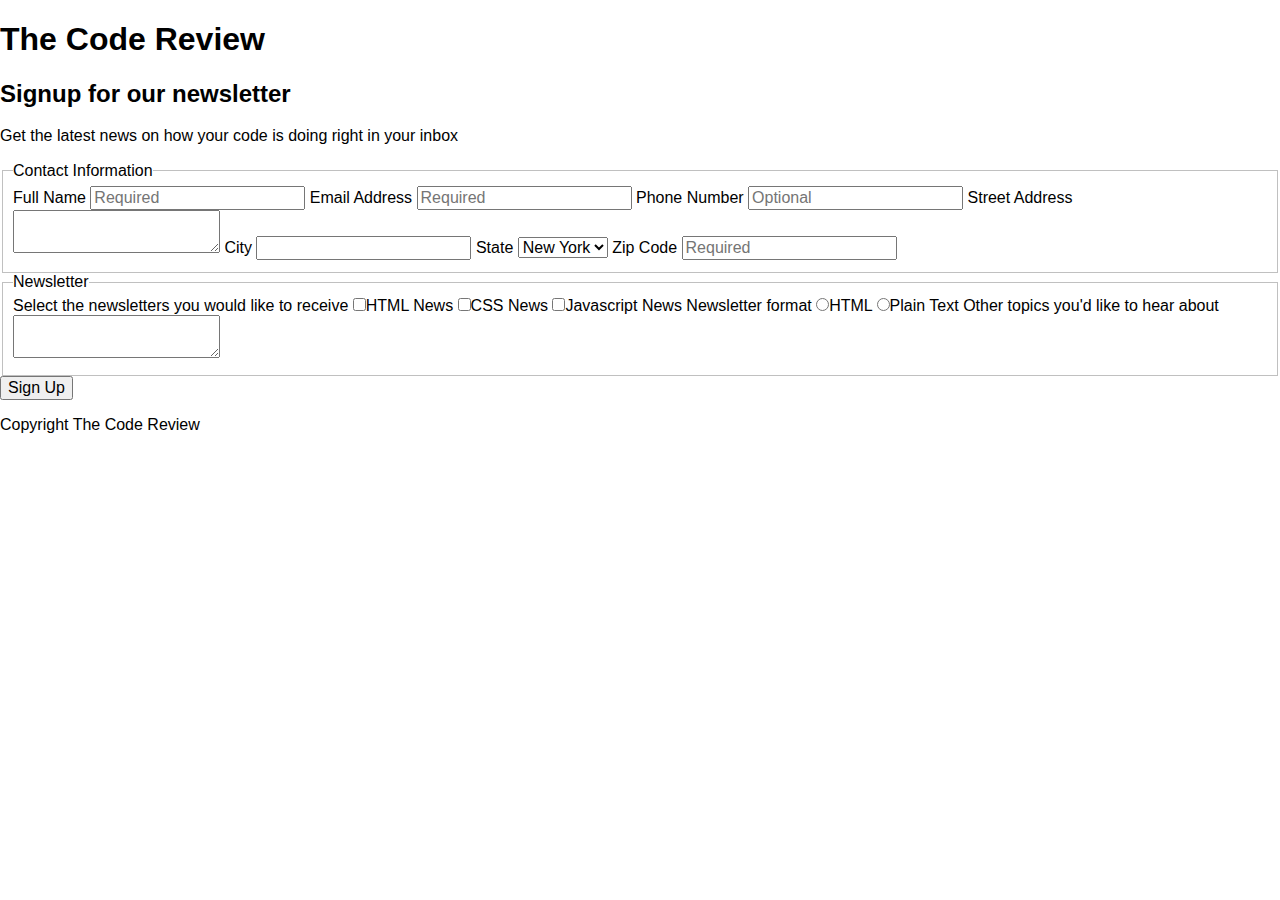
==== index.html @ 84848add "First html" ====
<!DOCTYPE html>
    <html lang="en">
        <head>
            <meta name="viewport" content="width=device-width, initial-scale=1.0">
            <title></title>
            <link href="https://fonts.googleapis.com/css?family=Dancing+Script" rel="stylesheet">
            <link rel="stylesheet" href="css/normalize.css">
            <link rel="stylesheet" href="css/style.css">
        </head>
        <body>
            <header class="main-header">
                <h1>The Code Review</h1>
            </header><!-- main header -->
            <div>
                <h2>Signup for our newsletter</h2>
                <p>Get the latest news on how your code is doing right in your inbox</p>
            </div>
            <form action="index.html" method="post">
                <fieldset>
                    <legend>Contact Information</legend>
                    <label for="name">Full Name</label>
                    <input type="text" id="name" name="user_name" placeholder="Required">
                    <label for="email">Email Address</label>
                    <input type="text" id="email" name="user_email" placeholder="Required">
                    <label for="phone">Phone Number</label>
                    <input type="text" id="phone" name="user_phone" placeholder="Optional">
                    <label for="address">Street Address</label>
                    <textarea id="address" name="user_address"></textarea>
                    <label for="name">City</label>
                    <input type="text" id="city" name="user_city">
                    <label for="state">State</label>
                    <select id="state" name="user_state">
                        <option value="new_york">New York</option>
                        <option value="ohio">Ohio</option>
                        <option value="virginia">Virginia</option>
                        <option value="indiana">Indiana</option>
                        <option value="texas">Texas</option>
                        <option value="florida">Florida</option>
                        <option value="california">California</option>
                        <option value="iowa">Iowa</option>
                        <option value="colorado">Colorado</option>
                    </select>
                    <label for="zip">Zip Code</label>
                    <input type="text" id="zip" name="user_zip" placeholder="Required">
                </fieldset>
                <fieldset>
                <legend>Newsletter</legend>
                    <label>Select the newsletters you would like to receive</label>
                    <input type="checkbox" id="html" value="html" name="user_newsletter"><label for="html">HTML News</label>
                    <input type="checkbox" id="css" value="css" name="user_newsletter"><label for="css">CSS News</label>
                    <input type="checkbox" id="javascript" value="javascript" name="user_newsletter"><label for="javascript">Javascript News</label>
                    <label>Newsletter format</label>
                    <input type="radio" id="html_format" value="html_format" name="format"><label for="html_format">HTML</label>
                    <input type="radio" id="plain_format" value="plain_format" name="format"><label for="plain_format">Plain Text</label>
                    <label for="topics">Other topics you'd like to hear about</label>
                    <textarea id="topics" name="user_topics"></textarea>
                </fieldset>
                <button type=submit>Sign Up</button>
            </form>
            <footer>
                <p>Copyright The Code Review</p>
            </footer>
        </body>
    </html>
---- css/style.css ----
/* ================================= 
  Base Element Styles
==================================== */

* {
    box-sizing: border-box;
}





/* ================================= 
  Base Element Styles
==================================== */





/* ================================= 
  Main Header
==================================== */







/* ================================= 
 Media Queries
==================================== */

@media (min-width: 760px) {

}


@media (min-width: 1024px) {
    
     
}



/* ================================= 
 Clearfix
==================================== */


.clearfix:after {
  content: "";
  display: table;
  clear: both;
}
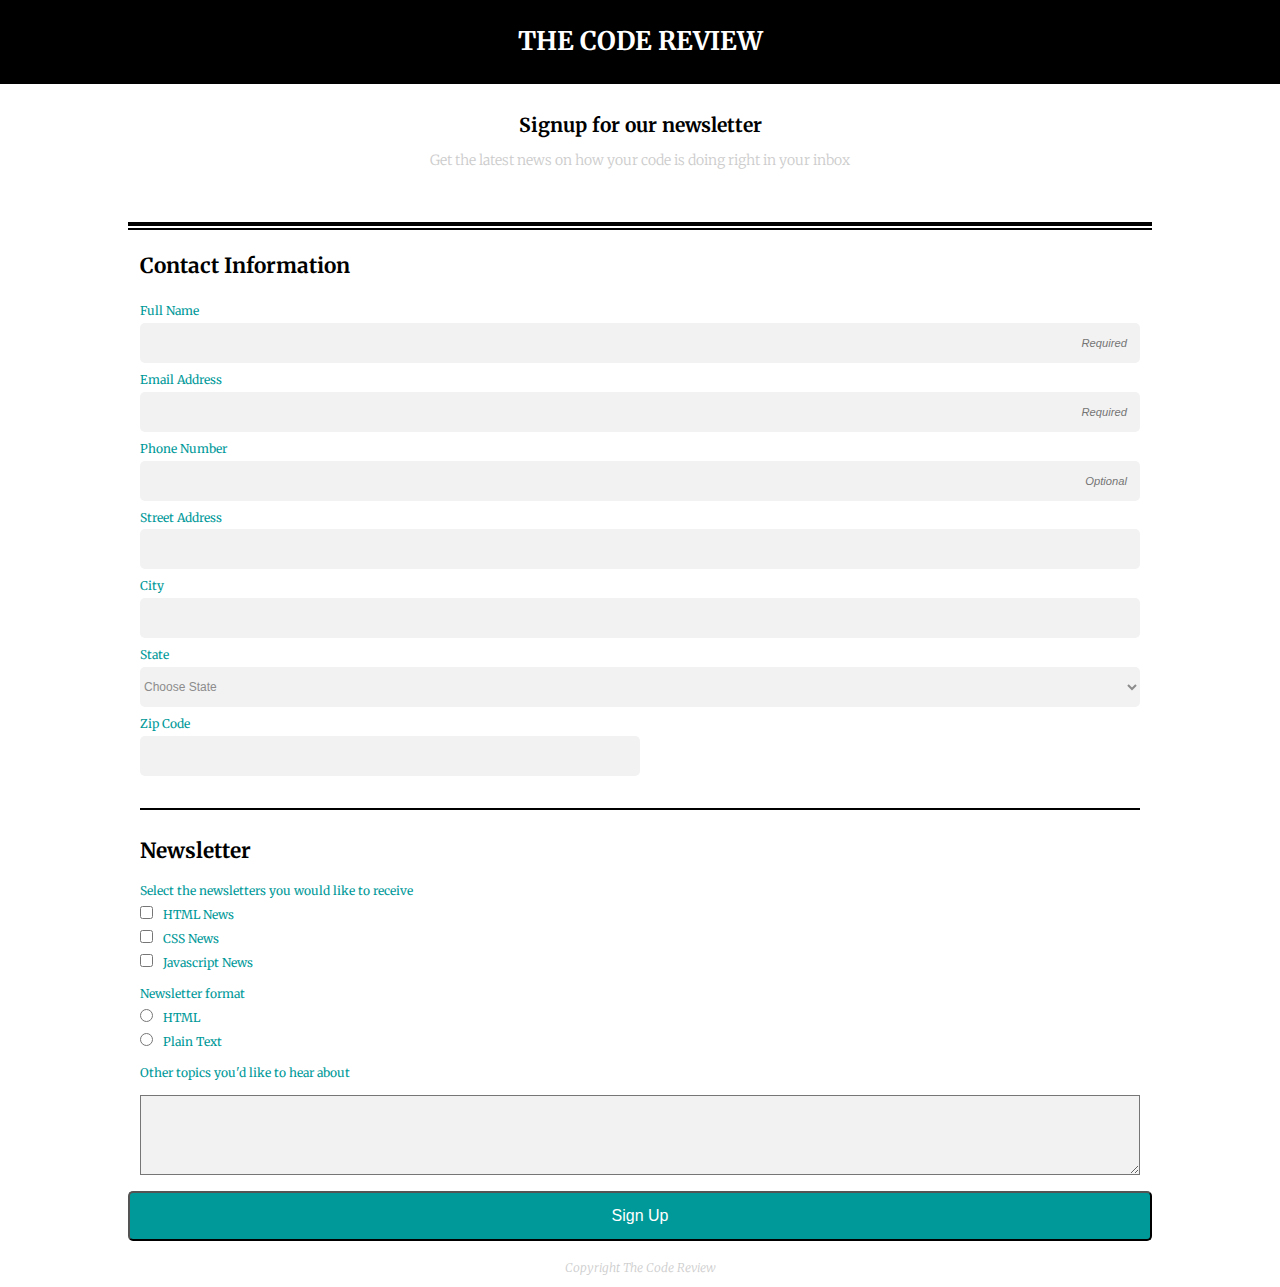
==== commit 4af23771: "first mobile version" ====
--- a/index.html
+++ b/index.html
@@ -3,7 +3,7 @@
         <head>
             <meta name="viewport" content="width=device-width, initial-scale=1.0">
             <title></title>
-            <link href="https://fonts.googleapis.com/css?family=Dancing+Script" rel="stylesheet">
+           <link href="https://fonts.googleapis.com/css?family=Merriweather:300,400,400i,700" rel="stylesheet">
             <link rel="stylesheet" href="css/normalize.css">
             <link rel="stylesheet" href="css/style.css">
         </head>
@@ -11,54 +11,57 @@
             <header class="main-header">
                 <h1>The Code Review</h1>
             </header><!-- main header -->
-            <div>
-                <h2>Signup for our newsletter</h2>
-                <p>Get the latest news on how your code is doing right in your inbox</p>
+            <div class="container">
+                <div class="sign">
+                    <h2>Signup for our newsletter</h2>
+                    <p>Get the latest news on how your code is doing right in your inbox</p>
+                </div>
+                <form action="index.html" method="post">
+                    <fieldset class="contact">
+                        <legend>Contact Information</legend>
+                        <label for="name">Full Name</label>
+                        <input type="text" id="name" name="user_name" placeholder="Required&nbsp;">
+                        <label for="email">Email Address</label>
+                        <input type="text" id="email" name="user_email" placeholder="Required&nbsp;">
+                        <label for="phone">Phone Number</label>
+                        <input type="text" id="phone" name="user_phone" placeholder="Optional&nbsp;">
+                        <label for="address">Street Address</label>
+                        <input type="text" id="address" name="user_address">
+                        <label for="name">City</label>
+                        <input type="text" id="city" name="user_city">
+                        <label for="state">State</label>
+                        <select id="state" name="user_state">
+                            <option value="" disabled selected>Choose State</option>
+                            <option value="new_york">New York</option>
+                            <option value="ohio">Ohio</option>
+                            <option value="virginia">Virginia</option>
+                            <option value="indiana">Indiana</option>
+                            <option value="texas">Texas</option>
+                            <option value="florida">Florida</option>
+                            <option value="california">California</option>
+                            <option value="iowa">Iowa</option>
+                            <option value="colorado">Colorado</option>
+                        </select>
+                        <label for="zip">Zip Code</label>
+                        <input type="text" id="zip" name="user_zip">
+                    </fieldset>
+                    <fieldset class="newsletter">
+                    <legend class="border">Newsletter</legend>
+                        <label>Select the newsletters you would like to receive</label><br>
+                        <input type="checkbox" id="html" value="html" name="user_newsletter"><label class="float" for="html">HTML News</label><br>
+                        <input type="checkbox" id="css" value="css" name="user_newsletter"><label class="float" for="css">CSS News</label><br>
+                        <input type="checkbox" id="javascript" value="javascript" name="user_newsletter"><label class="float" for="javascript">Javascript News</label><br>
+                        <label>Newsletter format</label><br>
+                        <input type="radio" id="html_format" value="html_format" name="format"><label for="html_format">HTML</label><br>
+                        <input type="radio" id="plain_format" value="plain_format" name="format"><label for="plain_format">Plain Text</label><br>
+                        <label for="topics">Other topics you'd like to hear about</label><br>
+                        <textarea id="topics" name="user_topics"></textarea>
+                    </fieldset>
+                    <button type=submit>Sign Up</button>
+                </form>
+                <footer>
+                    <p>Copyright The Code Review</p>
+                </footer>
             </div>
-            <form action="index.html" method="post">
-                <fieldset>
-                    <legend>Contact Information</legend>
-                    <label for="name">Full Name</label>
-                    <input type="text" id="name" name="user_name" placeholder="Required">
-                    <label for="email">Email Address</label>
-                    <input type="text" id="email" name="user_email" placeholder="Required">
-                    <label for="phone">Phone Number</label>
-                    <input type="text" id="phone" name="user_phone" placeholder="Optional">
-                    <label for="address">Street Address</label>
-                    <textarea id="address" name="user_address"></textarea>
-                    <label for="name">City</label>
-                    <input type="text" id="city" name="user_city">
-                    <label for="state">State</label>
-                    <select id="state" name="user_state">
-                        <option value="new_york">New York</option>
-                        <option value="ohio">Ohio</option>
-                        <option value="virginia">Virginia</option>
-                        <option value="indiana">Indiana</option>
-                        <option value="texas">Texas</option>
-                        <option value="florida">Florida</option>
-                        <option value="california">California</option>
-                        <option value="iowa">Iowa</option>
-                        <option value="colorado">Colorado</option>
-                    </select>
-                    <label for="zip">Zip Code</label>
-                    <input type="text" id="zip" name="user_zip" placeholder="Required">
-                </fieldset>
-                <fieldset>
-                <legend>Newsletter</legend>
-                    <label>Select the newsletters you would like to receive</label>
-                    <input type="checkbox" id="html" value="html" name="user_newsletter"><label for="html">HTML News</label>
-                    <input type="checkbox" id="css" value="css" name="user_newsletter"><label for="css">CSS News</label>
-                    <input type="checkbox" id="javascript" value="javascript" name="user_newsletter"><label for="javascript">Javascript News</label>
-                    <label>Newsletter format</label>
-                    <input type="radio" id="html_format" value="html_format" name="format"><label for="html_format">HTML</label>
-                    <input type="radio" id="plain_format" value="plain_format" name="format"><label for="plain_format">Plain Text</label>
-                    <label for="topics">Other topics you'd like to hear about</label>
-                    <textarea id="topics" name="user_topics"></textarea>
-                </fieldset>
-                <button type=submit>Sign Up</button>
-            </form>
-            <footer>
-                <p>Copyright The Code Review</p>
-            </footer>
         </body>
     </html>--- a/css/style.css
+++ b/css/style.css
@@ -4,16 +4,18 @@
 
 * {
     box-sizing: border-box;
-}
-
-
-
-
-
-/* ================================= 
-  Base Element Styles
-==================================== */
-
+    font-family: 'Merriweather', serif;
+}
+
+.container {
+    width: 90%;
+    max-width: 1024px;
+    margin: 0 auto;
+}
+
+h2 {
+    font-size: 1.2rem;
+}
 
 
 
@@ -22,11 +24,161 @@
   Main Header
 ==================================== */
 
-
-
-
-
-
+.main-header {
+    background: black;
+    color: white;
+    padding: 10px;
+    text-align: center;
+    text-transform: uppercase;
+    font-size: .8rem;
+}
+
+
+
+/* ================================= 
+  Signup Info
+==================================== */
+
+.sign {
+    text-align: center;
+    margin: 30px auto;
+    padding-bottom: 40px;
+    border-bottom: 4px solid black;
+    
+}
+
+p {
+    padding: 0 30px;
+    font-size: .875rem;
+    color: #ccc;
+    font-weight: 300; 
+}
+
+
+/* ================================= 
+  Form
+==================================== */
+
+form {
+    border-top: 2px solid black;
+    padding-top: 25px;
+    margin-top: -28px;
+}
+legend {
+    font-size: 1.3rem;
+    font-weight: bold;  
+    padding-bottom: 10px;
+}
+
+fieldset {
+    border: 0;
+}
+
+.contact label, .contact input {
+    display: block;
+}
+
+label {
+    color: #009999;
+    font-size: .75rem;
+    padding-top: 10px;
+    padding-bottom: 5px;
+}
+.contact input, select {
+    width: 100%;
+    height: 40px;
+    background: #f2f2f2;
+    border-radius: 5px;
+    border: none;
+}
+
+[placeholder] {
+    font-size: .7rem;
+    font-style: italic;
+    text-align: right;
+    padding-right: 10px;
+    color: #b3b3b3;
+}
+
+option {
+    font-size: .75rem;
+}
+
+:target {
+    border: 1px solid #009999;
+}
+
+select {
+    font-size: .75rem;
+    color: #8c8c8c;
+}
+
+#zip {
+    width: 50%;
+    margin-bottom: 20px;
+}
+
+.border {
+    width: 100%;
+    padding-top: 30px;
+    border-top: 2px solid black;
+}
+
+.newsletter label {
+    margin: 10px;
+}
+
+textarea {
+    background: #f2f2f2;
+    width: 100%;
+    height: 80px;
+}
+
+button {
+    width: 100%;
+    height: 50px;
+    background-color: #009999;
+    color: white;
+    border-radius: 5px;
+}
+
+.newsletter input, .newsletter label {
+    line-height: 2;
+}
+
+.newsletter label:nth-child(2),
+.newsletter label:nth-child(13),
+.newsletter label:nth-child(21)
+ {
+    margin-left: 0;
+}
+
+#javascript, 
+#plain_format {
+    margin-bottom: 15px;
+}
+
+#topics {
+    margin-top: 10px;
+}
+
+.newsletter input {
+    background: black;
+    border: none;
+}
+
+
+/* ================================= 
+ Footer
+==================================== */
+
+footer p {
+    font-size: .75rem;
+    font-weight: 300;
+    text-align: center;
+    font-style: italic;
+    margin-top: 20px;
+}
 
 /* ================================= 
  Media Queries
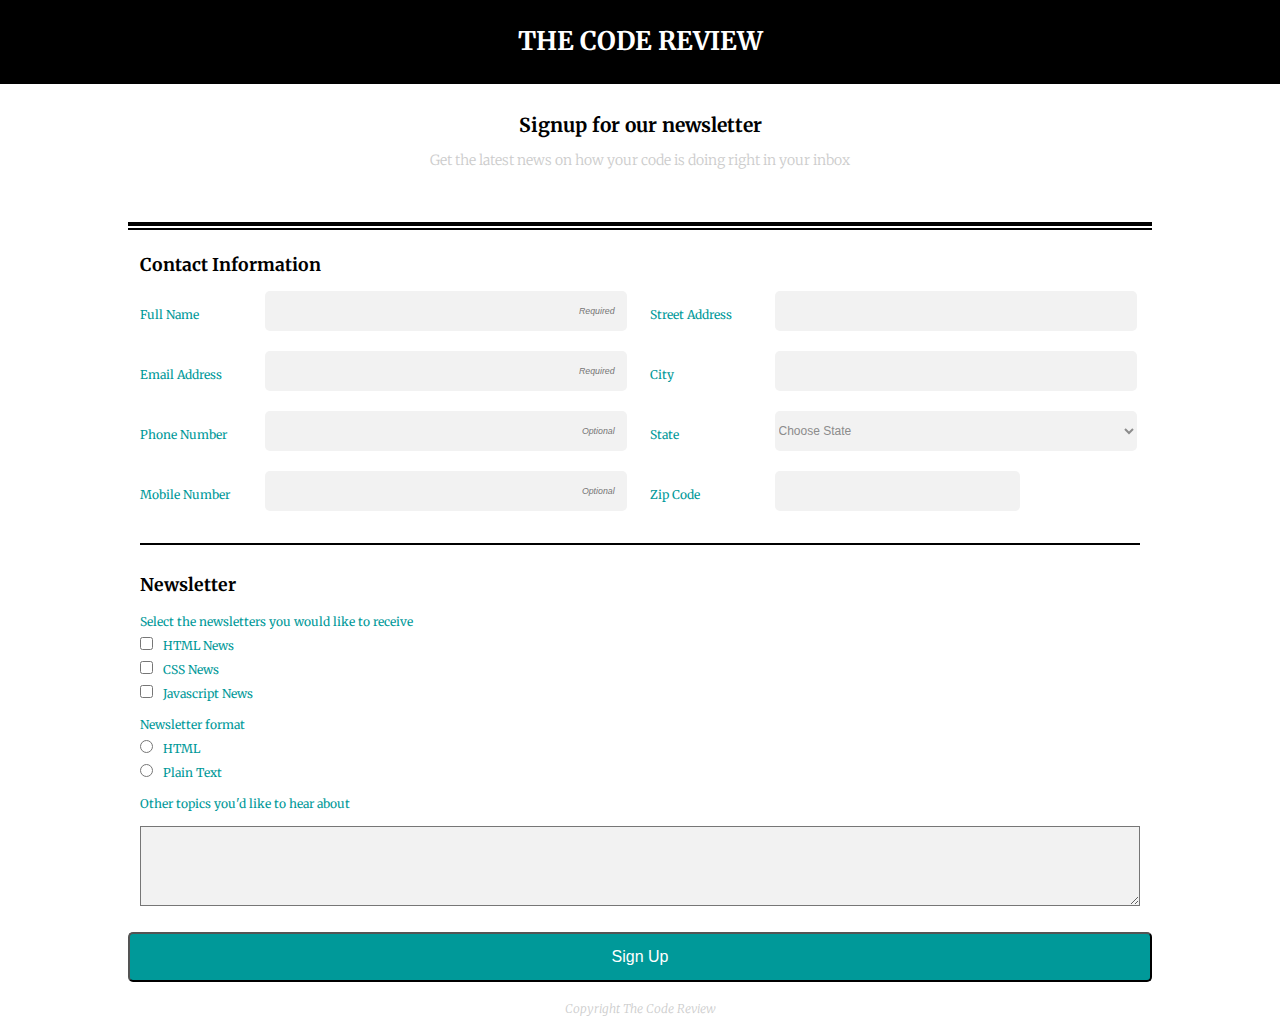
==== commit b155481a: "media queries" ====
--- a/index.html
+++ b/index.html
@@ -17,40 +17,46 @@
                     <p>Get the latest news on how your code is doing right in your inbox</p>
                 </div>
                 <form action="index.html" method="post">
-                    <fieldset class="contact">
+                    <fieldset class="contact ">
                         <legend>Contact Information</legend>
-                        <label for="name">Full Name</label>
-                        <input type="text" id="name" name="user_name" placeholder="Required&nbsp;">
-                        <label for="email">Email Address</label>
-                        <input type="text" id="email" name="user_email" placeholder="Required&nbsp;">
-                        <label for="phone">Phone Number</label>
-                        <input type="text" id="phone" name="user_phone" placeholder="Optional&nbsp;">
-                        <label for="address">Street Address</label>
-                        <input type="text" id="address" name="user_address">
-                        <label for="name">City</label>
-                        <input type="text" id="city" name="user_city">
-                        <label for="state">State</label>
-                        <select id="state" name="user_state">
-                            <option value="" disabled selected>Choose State</option>
-                            <option value="new_york">New York</option>
-                            <option value="ohio">Ohio</option>
-                            <option value="virginia">Virginia</option>
-                            <option value="indiana">Indiana</option>
-                            <option value="texas">Texas</option>
-                            <option value="florida">Florida</option>
-                            <option value="california">California</option>
-                            <option value="iowa">Iowa</option>
-                            <option value="colorado">Colorado</option>
-                        </select>
-                        <label for="zip">Zip Code</label>
-                        <input type="text" id="zip" name="user_zip">
+                        <div class="float">
+                            <label for="name">Full Name</label>
+                            <input type="text" id="name" name="user_name" placeholder="Required&nbsp;">
+                            <label for="email">Email Address</label>
+                            <input type="text" id="email" name="user_email" placeholder="Required&nbsp;">
+                            <label for="phone">Phone Number</label>
+                            <input type="text" id="phone" name="user_phone" placeholder="Optional&nbsp;">
+                            <label for="mobile">Mobile Number</label>
+                            <input type="text" id="mobile" name="user_mobile" placeholder="Optional&nbsp;">
+                        </div>
+                        <div class="float">
+                            <label for="address">Street Address</label>
+                            <input type="text" id="address" name="user_address">
+                            <label for="name">City</label>
+                            <input type="text" id="city" name="user_city">
+                            <label for="state">State</label>
+                            <select id="state" name="user_state">
+                                <option value="" disabled selected>Choose State</option>
+                                <option value="new_york">New York</option>
+                                <option value="ohio">Ohio</option>
+                                <option value="virginia">Virginia</option>
+                                <option value="indiana">Indiana</option>
+                                <option value="texas">Texas</option>
+                                <option value="florida">Florida</option>
+                                <option value="california">California</option>
+                                <option value="iowa">Iowa</option>
+                                <option value="colorado">Colorado</option>
+                            </select>
+                            <label for="zip">Zip Code</label>
+                            <input type="text" id="zip" name="user_zip">
+                        </div>
                     </fieldset>
                     <fieldset class="newsletter">
                     <legend class="border">Newsletter</legend>
                         <label>Select the newsletters you would like to receive</label><br>
-                        <input type="checkbox" id="html" value="html" name="user_newsletter"><label class="float" for="html">HTML News</label><br>
-                        <input type="checkbox" id="css" value="css" name="user_newsletter"><label class="float" for="css">CSS News</label><br>
-                        <input type="checkbox" id="javascript" value="javascript" name="user_newsletter"><label class="float" for="javascript">Javascript News</label><br>
+                        <input type="checkbox" id="html" value="html" name="user_newsletter"><label for="html">HTML News</label><br>
+                        <input type="checkbox" id="css" value="css" name="user_newsletter"><label for="css">CSS News</label><br>
+                        <input type="checkbox" id="javascript" value="javascript" name="user_newsletter"><label  for="javascript">Javascript News</label><br>
                         <label>Newsletter format</label><br>
                         <input type="radio" id="html_format" value="html_format" name="format"><label for="html_format">HTML</label><br>
                         <input type="radio" id="plain_format" value="plain_format" name="format"><label for="plain_format">Plain Text</label><br>
--- a/css/style.css
+++ b/css/style.css
@@ -8,7 +8,7 @@
 }
 
 .container {
-    width: 90%;
+    width: 95%;
     max-width: 1024px;
     margin: 0 auto;
 }
@@ -93,7 +93,7 @@
 }
 
 [placeholder] {
-    font-size: .7rem;
+    font-size: .55rem;
     font-style: italic;
     text-align: right;
     padding-right: 10px;
@@ -104,8 +104,9 @@
     font-size: .75rem;
 }
 
-:target {
+input:focus {
     border: 1px solid #009999;
+    outline: none;
 }
 
 select {
@@ -146,10 +147,14 @@
     line-height: 2;
 }
 
-.newsletter label:nth-child(2),
-.newsletter label:nth-child(13),
-.newsletter label:nth-child(21)
+.newsletter label:nth-of-type(1),
+.newsletter label:nth-of-type(5),
+.newsletter label:nth-of-type(8)
  {
+    margin-left: 0;
+}
+
+.clear label {
     margin-left: 0;
 }
 
@@ -158,14 +163,15 @@
     margin-bottom: 15px;
 }
 
-#topics {
+#topics, #ideas {
     margin-top: 10px;
-}
-
-.newsletter input {
-    background: black;
-    border: none;
-}
+    margin-bottom: 10px;
+}
+
+.clear [placeholder] {
+    text-align: left;
+}
+
 
 
 /* ================================= 
@@ -186,12 +192,70 @@
 
 @media (min-width: 760px) {
 
+    .container {
+    width: 90%;
+}
+    .contact label {
+        width: 20%;
+        float: left;
+        margin-bottom: 20px;
+        margin-top: 7px;
+    }  
+    
+    .contact input, select {
+        width: 80%;
+        float: left;
+        margin-bottom: 20px;
+}
+    
+    legend {
+        font-size: 1.1rem;
+    }
+    
 }
 
 
 @media (min-width: 1024px) {
     
+     .container {
+    width: 80%;
+    max-width: 1024px;
+}
+    .float {
+        width: 50%;
+        float: left;
+    }
      
+    .contact input, select {
+        width: 74%;
+        float: left;
+        margin-bottom: 20px;
+}
+    
+    .contact label {
+        font-size: .75rem;
+        width: 25%;
+        float: left;
+        margin-bottom: 20px;
+        margin-top: 7px;
+        margin-right: 2px;
+    }  
+    
+     .contact div:nth-child(2) {
+        padding-right: 10px;
+    }
+    
+    .contact div:nth-child(3) {
+        padding-left: 10px;
+    }
+    
+    #topics {
+        clear: both;
+    }
+    
+    .clear {
+        clear:both;
+    }
 }
 
 
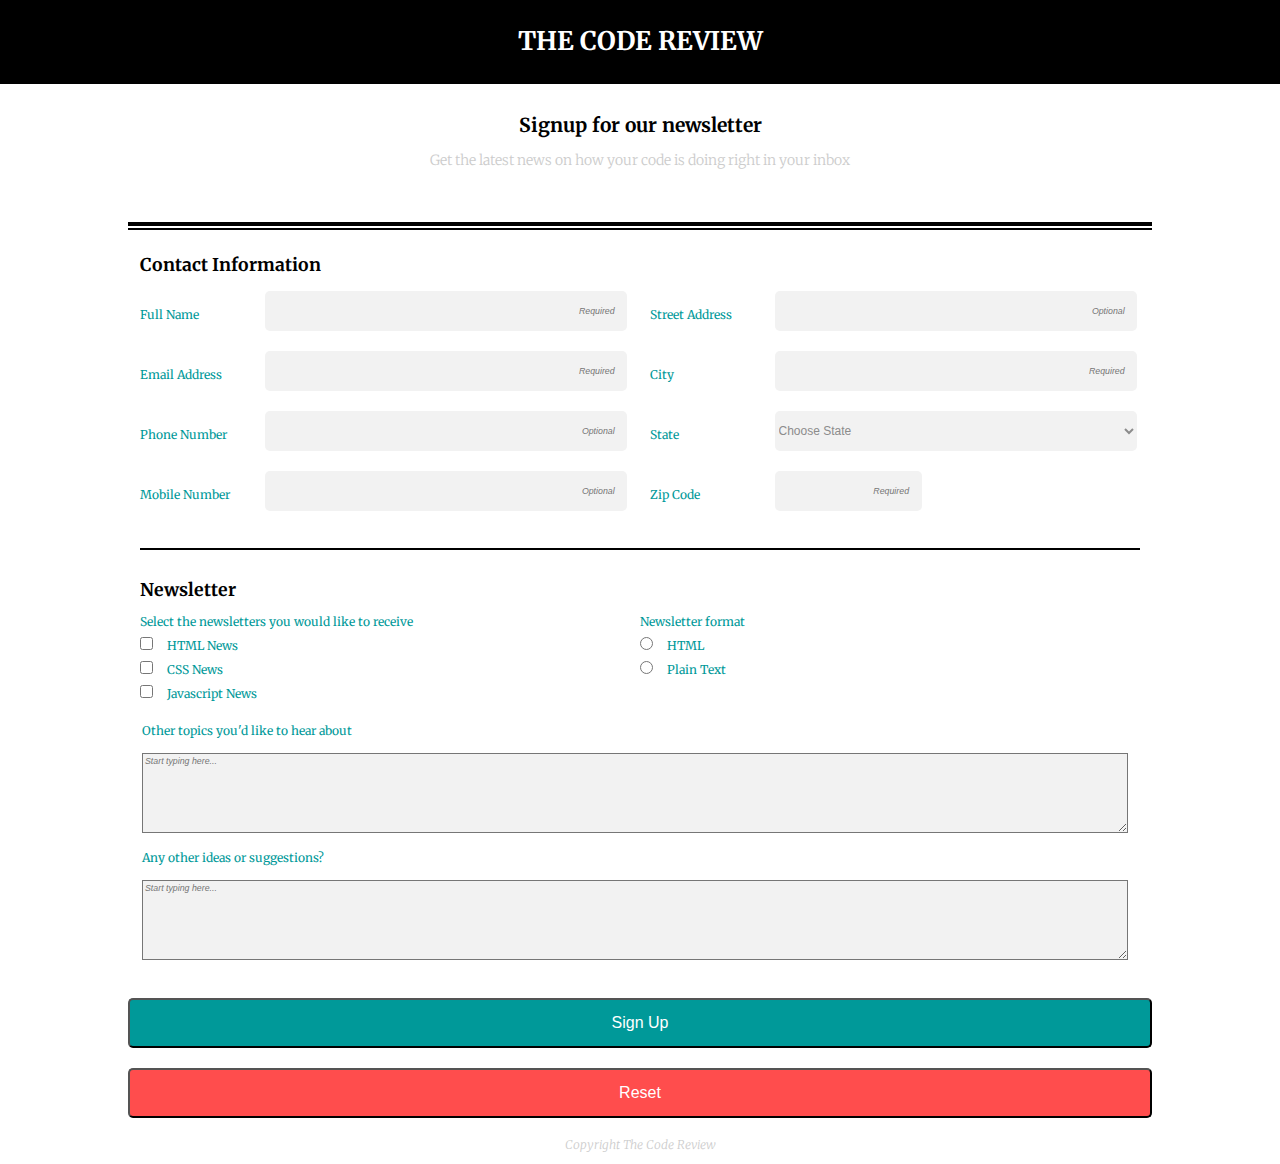
==== commit 25e715e0: "Added reset button" ====
--- a/index.html
+++ b/index.html
@@ -21,9 +21,9 @@
                         <legend>Contact Information</legend>
                         <div class="float">
                             <label for="name">Full Name</label>
-                            <input type="text" id="name" name="user_name" placeholder="Required&nbsp;">
+                            <input type="text" id="name" name="user_name" placeholder="Required&nbsp;" required>
                             <label for="email">Email Address</label>
-                            <input type="text" id="email" name="user_email" placeholder="Required&nbsp;">
+                            <input type="text" id="email" name="user_email" placeholder="Required&nbsp;" required>
                             <label for="phone">Phone Number</label>
                             <input type="text" id="phone" name="user_phone" placeholder="Optional&nbsp;">
                             <label for="mobile">Mobile Number</label>
@@ -31,9 +31,9 @@
                         </div>
                         <div class="float">
                             <label for="address">Street Address</label>
-                            <input type="text" id="address" name="user_address">
+                            <input type="text" id="address" name="user_address" placeholder="Optional&nbsp;">
                             <label for="name">City</label>
-                            <input type="text" id="city" name="user_city">
+                            <input type="text" id="city" name="user_city" placeholder="Required&nbsp;" Required>
                             <label for="state">State</label>
                             <select id="state" name="user_state">
                                 <option value="" disabled selected>Choose State</option>
@@ -48,22 +48,40 @@
                                 <option value="colorado">Colorado</option>
                             </select>
                             <label for="zip">Zip Code</label>
-                            <input type="text" id="zip" name="user_zip">
+                            <input type="text" id="zip" name="user_zip" placeholder="Required&nbsp;" Required>
                         </div>
                     </fieldset>
-                    <fieldset class="newsletter">
-                    <legend class="border">Newsletter</legend>
-                        <label>Select the newsletters you would like to receive</label><br>
-                        <input type="checkbox" id="html" value="html" name="user_newsletter"><label for="html">HTML News</label><br>
-                        <input type="checkbox" id="css" value="css" name="user_newsletter"><label for="css">CSS News</label><br>
-                        <input type="checkbox" id="javascript" value="javascript" name="user_newsletter"><label  for="javascript">Javascript News</label><br>
-                        <label>Newsletter format</label><br>
-                        <input type="radio" id="html_format" value="html_format" name="format"><label for="html_format">HTML</label><br>
-                        <input type="radio" id="plain_format" value="plain_format" name="format"><label for="plain_format">Plain Text</label><br>
-                        <label for="topics">Other topics you'd like to hear about</label><br>
-                        <textarea id="topics" name="user_topics"></textarea>
+                    <fieldset>
+                        <div class="newsletter">
+                            <legend class="border">Newsletter</legend>
+                            <div class="float">
+                                <label>Select the newsletters you would like to receive</label><br>
+                                <input type="checkbox" id="html" value="html" name="user_newsletter">
+                                <label for="html">HTML News</label><br>
+                                <input type="checkbox" id="css" value="css" name="user_newsletter">
+                                <label for="css">CSS News</label><br>
+                                <input type="checkbox" id="javascript" value="javascript" name="user_newsletter">
+                                <label  for="javascript">Javascript News</label><br>
+                            </div>
+                            <div class="float">
+                                <label>Newsletter format</label><br>
+                                <input type="radio" id="html_format" value="html_format" name="format">
+                                <label for="html_format">HTML</label><br>
+                                <input type="radio" id="plain_format" value="plain_format" name="format">
+                                <label for="plain_format">Plain Text</label><br>
+                            </div>
+                            <fieldset class="clear">
+                                <div>
+                                    <label for="topics">Other topics you'd like to hear about</label><br>
+                                    <textarea id="topics" name="user_topics" placeholder="Start typing here..."></textarea>
+                                    <label for="ideas">Any other ideas or suggestions?</label><br>
+                                    <textarea id="ideas" name="user_ideas" placeholder="Start typing here..."></textarea>
+                                </div>
+                            </fieldset>
+                        </div>
                     </fieldset>
-                    <button type=submit>Sign Up</button>
+                    <button type="submit">Sign Up</button>
+                    <button type="reset">Reset</button>
                 </form>
                 <footer>
                     <p>Copyright The Code Review</p>
--- a/css/style.css
+++ b/css/style.css
@@ -104,8 +104,8 @@
     font-size: .75rem;
 }
 
-input:focus {
-    border: 1px solid #009999;
+input:focus, textarea:focus {
+    border: 2px solid #009999;
     outline: none;
 }
 
@@ -138,9 +138,17 @@
 button {
     width: 100%;
     height: 50px;
-    background-color: #009999;
     color: white;
     border-radius: 5px;
+}
+
+button[type="submit"] {
+    background-color: #009999;
+    margin-bottom: 20px;
+}
+
+button[type="reset"] {
+    background-color: #ff4d4d;
 }
 
 .newsletter input, .newsletter label {
@@ -208,6 +216,10 @@
         margin-bottom: 20px;
 }
     
+    #zip {
+        width: 30%;
+    }
+    
     legend {
         font-size: 1.1rem;
     }
@@ -255,6 +267,7 @@
     
     .clear {
         clear:both;
+        margin-left: -8px;
     }
 }
 
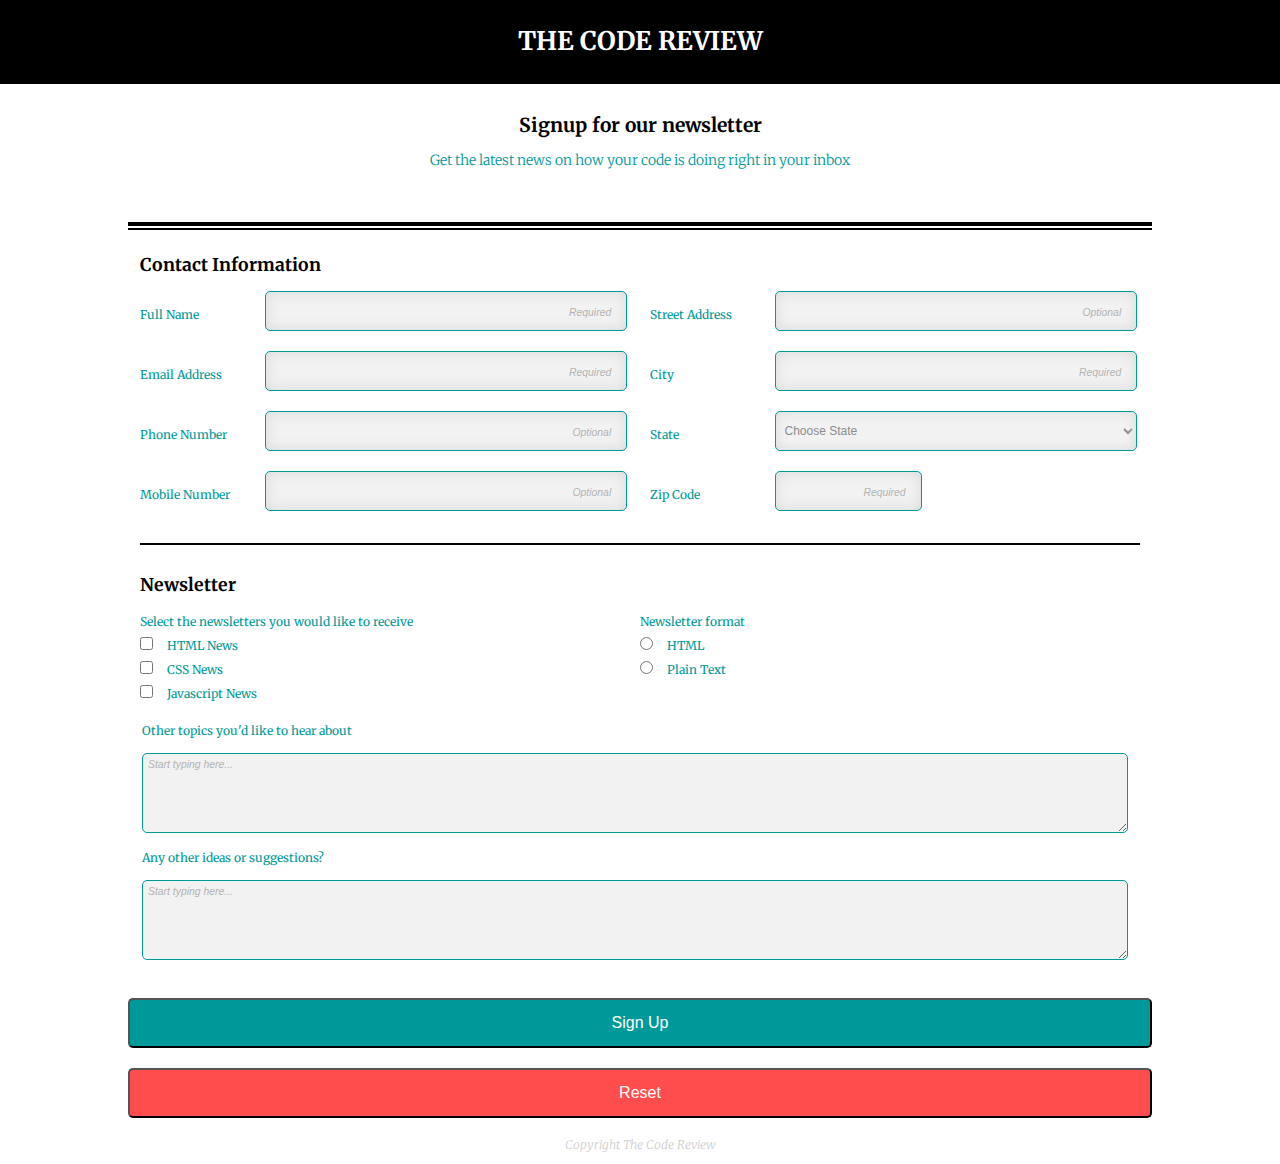
==== commit 340f0c34: "Tweaks to the css" ====
--- a/index.html
+++ b/index.html
@@ -1,8 +1,9 @@
 <!DOCTYPE html>
     <html lang="en">
         <head>
+            <meta charset="UTF-8">
             <meta name="viewport" content="width=device-width, initial-scale=1.0">
-            <title></title>
+            <title>Online Registration Form</title>
            <link href="https://fonts.googleapis.com/css?family=Merriweather:300,400,400i,700" rel="stylesheet">
             <link rel="stylesheet" href="css/normalize.css">
             <link rel="stylesheet" href="css/style.css">
@@ -37,22 +38,62 @@
                             <label for="state">State</label>
                             <select id="state" name="user_state">
                                 <option value="" disabled selected>Choose State</option>
-                                <option value="new_york">New York</option>
-                                <option value="ohio">Ohio</option>
-                                <option value="virginia">Virginia</option>
-                                <option value="indiana">Indiana</option>
-                                <option value="texas">Texas</option>
-                                <option value="florida">Florida</option>
-                                <option value="california">California</option>
-                                <option value="iowa">Iowa</option>
-                                <option value="colorado">Colorado</option>
+                                <option value="al">Alabama</option>
+                                <option value="ak">Alaska</option>
+                                <option value="az">Arizona</option>
+                                <option value="ar">Arkansas</option>
+                                <option value="ca">California</option>
+                                <option value="co">Colorado</option>
+                                <option value="ct">Connecticut</option>
+                                <option value="de">Delaware</option>
+                                <option value="fl">Florida</option>
+                                <option value="ga">Georgia</option>
+                                <option value="hi">Hawaii</option>
+                                <option value="id">Idaho</option>
+                                <option value="il">Illinois</option>
+                                <option value="in">Indiana</option>
+                                <option value="ia">Iowa</option>
+                                <option value="ks">Kansas</option>
+                                <option value="ky">Kentucky</option>
+                                <option value="la">Louisiana</option>
+                                <option value="me">Maine</option>
+                                <option value="md">Maryland</option>
+                                <option value="ct">Connecticut</option>
+                                <option value="ma">Massachusetts</option>
+                                <option value="mi">Michigan</option>
+                                <option value="mn">Mississippi</option>
+                                <option value="mo">Missouri</option>
+                                <option value="mt">Montana</option>
+                                <option value="ne">Nebraska</option>
+                                <option value="nv">Nevada</option>
+                                <option value="nh">New Hampshire</option>
+                                <option value="nj">New Jersey</option>
+                                <option value="nm">New Mexico</option>
+                                <option value="ny">New York</option>
+                                <option value="nc">North Carolina</option>
+                                <option value="nd">North Dakota</option>
+                                <option value="oh">Ohio</option>
+                                <option value="ok">Oklahoma</option>
+                                <option value="or">Oregon</option>
+                                <option value="pa">Pennsylvania</option>
+                                <option value="ri">Rhode Island</option>
+                                <option value="sc">South Carolina</option>
+                                <option value="sd">South Dakota</option>
+                                <option value="tn">Tennessee</option>
+                                <option value="tx">Texas</option>
+                                <option value="ut">Utah</option>
+                                <option value="vt">Vermont</option>
+                                <option value="va">Virginia</option>
+                                <option value="wa">Washington</option>
+                                <option value="wv">West Virginia</option>
+                                <option value="wi">Wisconsin</option>
+                                <option value="wy">Wyoming</option>
                             </select>
                             <label for="zip">Zip Code</label>
                             <input type="text" id="zip" name="user_zip" placeholder="Required&nbsp;" Required>
                         </div>
                     </fieldset>
-                    <fieldset>
-                        <div class="newsletter">
+                    <fieldset class="newsletter">
                             <legend class="border">Newsletter</legend>
                             <div class="float">
                                 <label>Select the newsletters you would like to receive</label><br>
@@ -78,7 +119,6 @@
                                     <textarea id="ideas" name="user_ideas" placeholder="Start typing here..."></textarea>
                                 </div>
                             </fieldset>
-                        </div>
                     </fieldset>
                     <button type="submit">Sign Up</button>
                     <button type="reset">Reset</button>
--- a/css/style.css
+++ b/css/style.css
@@ -6,6 +6,7 @@
     box-sizing: border-box;
     font-family: 'Merriweather', serif;
 }
+
 
 .container {
     width: 95%;
@@ -50,7 +51,7 @@
 p {
     padding: 0 30px;
     font-size: .875rem;
-    color: #ccc;
+    color: #009999;
     font-weight: 300; 
 }
 
@@ -84,29 +85,53 @@
     padding-top: 10px;
     padding-bottom: 5px;
 }
+
 .contact input, select {
     width: 100%;
     height: 40px;
     background: #f2f2f2;
     border-radius: 5px;
-    border: none;
-}
-
-[placeholder] {
-    font-size: .55rem;
+    border: 1px #009999 solid;
+    padding-left: 5px;
+    font-size: 0.875em;
+    box-shadow: inset 0 0 1em #d9d9d9;
+}
+
+
+input::-webkit-input-placeholder {
+    font-size: .65rem;
     font-style: italic;
     text-align: right;
     padding-right: 10px;
     color: #b3b3b3;
 }
 
+ input::-moz-placeholder {
+    font-size: .65rem;
+    font-style: italic;
+    text-align: right;
+    padding-right: 10px;
+    color: #b3b3b3;
+}
+
+input {
+    font-size: .75rem;
+    color: black;
+}
+
 option {
     font-size: .75rem;
 }
 
-input:focus, textarea:focus {
+
+input:focus, textarea:focus, #state:focus {
     border: 2px solid #009999;
+    background: #e6ffff;
     outline: none;
+    -webkit-transition: background 2s;
+    transition: background 2s;
+    box-shadow: none;
+    cursor: grab;
 }
 
 select {
@@ -118,6 +143,15 @@
     width: 50%;
     margin-bottom: 20px;
 }
+
+
+
+
+
+
+/* ================================= 
+ Newsletter
+==================================== */
 
 .border {
     width: 100%;
@@ -134,6 +168,7 @@
     width: 100%;
     height: 80px;
 }
+
 
 button {
     width: 100%;
@@ -174,11 +209,31 @@
 #topics, #ideas {
     margin-top: 10px;
     margin-bottom: 10px;
-}
-
-.clear [placeholder] {
+    font-size: 0.875em;
+    border-radius: 5px;
+    border: 1px #009999 solid;
+    padding: 5px 5px;
+    box-shadow: none;
+}
+
+#topics::-webkit-input-placeholder,
+#ideas::-webkit-input-placeholder {
+   font-size: .65rem;
+    font-style: italic;
     text-align: left;
-}
+    padding-right: 10px;
+    color: #b3b3b3;
+}
+
+#topics::-moz-placeholder,
+#ideas::-moz-placeholder {
+   font-size: .65rem;
+    font-style: italic;
+    text-align: left;
+    padding-right: 10px;
+    color: #b3b3b3;
+}
+
 
 
 
@@ -188,6 +243,7 @@
 
 footer p {
     font-size: .75rem;
+    color: #ccc;
     font-weight: 300;
     text-align: center;
     font-style: italic;
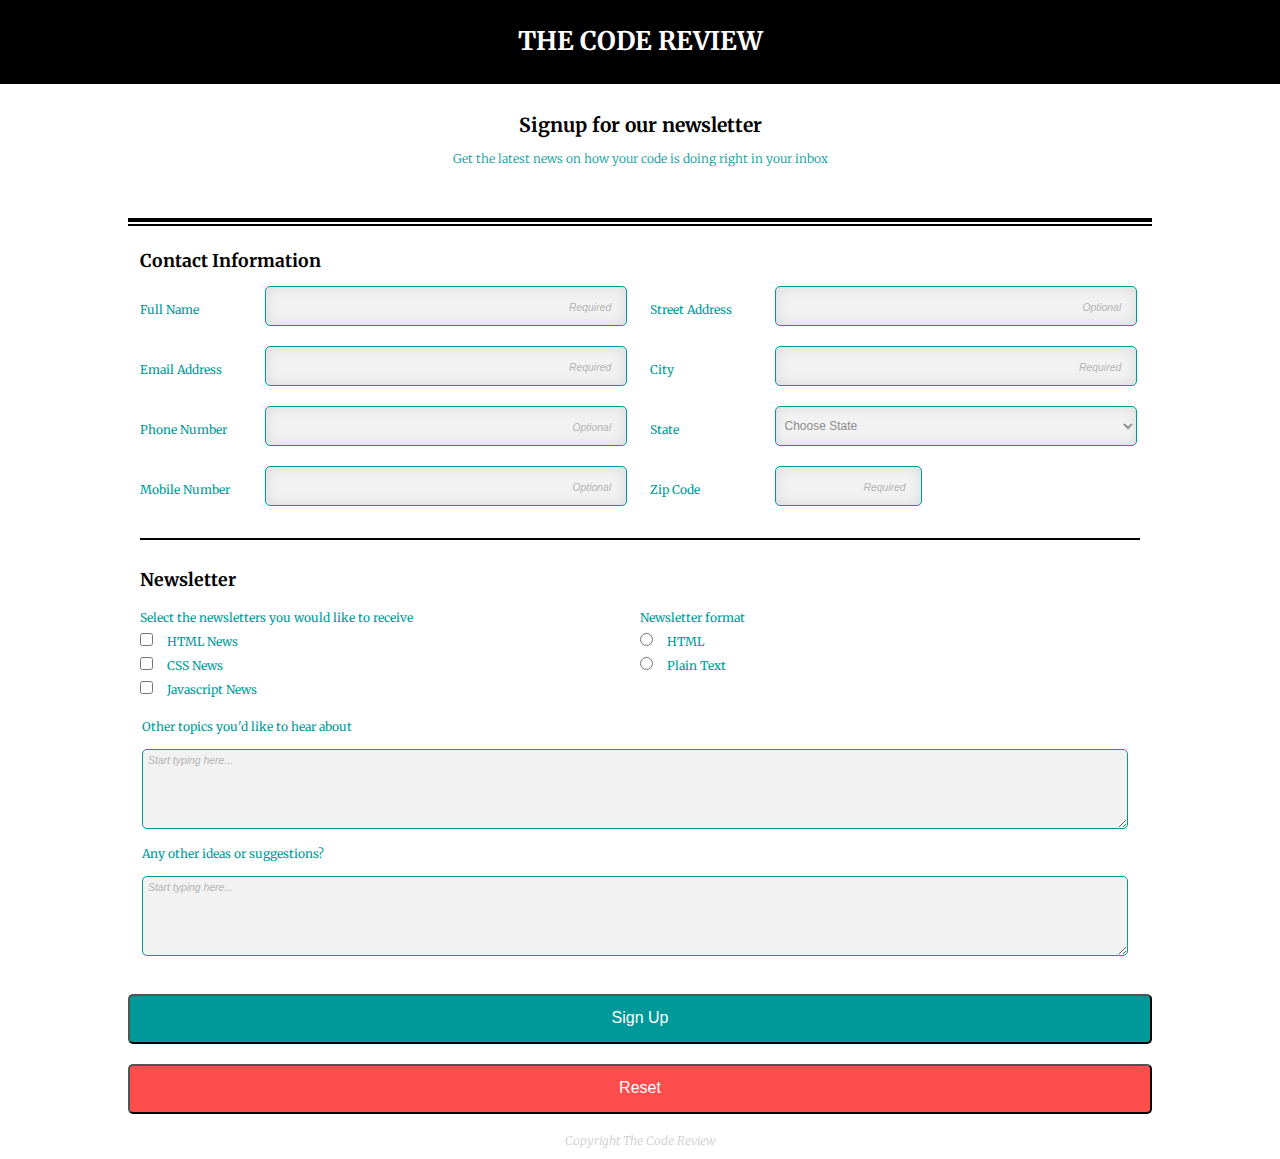
==== commit 56f6fca5: "small error corrected" ====
--- a/index.html
+++ b/index.html
@@ -33,7 +33,7 @@
                         <div class="float">
                             <label for="address">Street Address</label>
                             <input type="text" id="address" name="user_address" placeholder="Optional&nbsp;">
-                            <label for="name">City</label>
+                            <label for="city">City</label>
                             <input type="text" id="city" name="user_city" placeholder="Required&nbsp;" Required>
                             <label for="state">State</label>
                             <select id="state" name="user_state">
--- a/css/style.css
+++ b/css/style.css
@@ -259,6 +259,11 @@
     .container {
     width: 90%;
 }
+    
+    .sign p {
+        font-size: 0.75em;
+    }
+
     .contact label {
         width: 20%;
         float: left;
